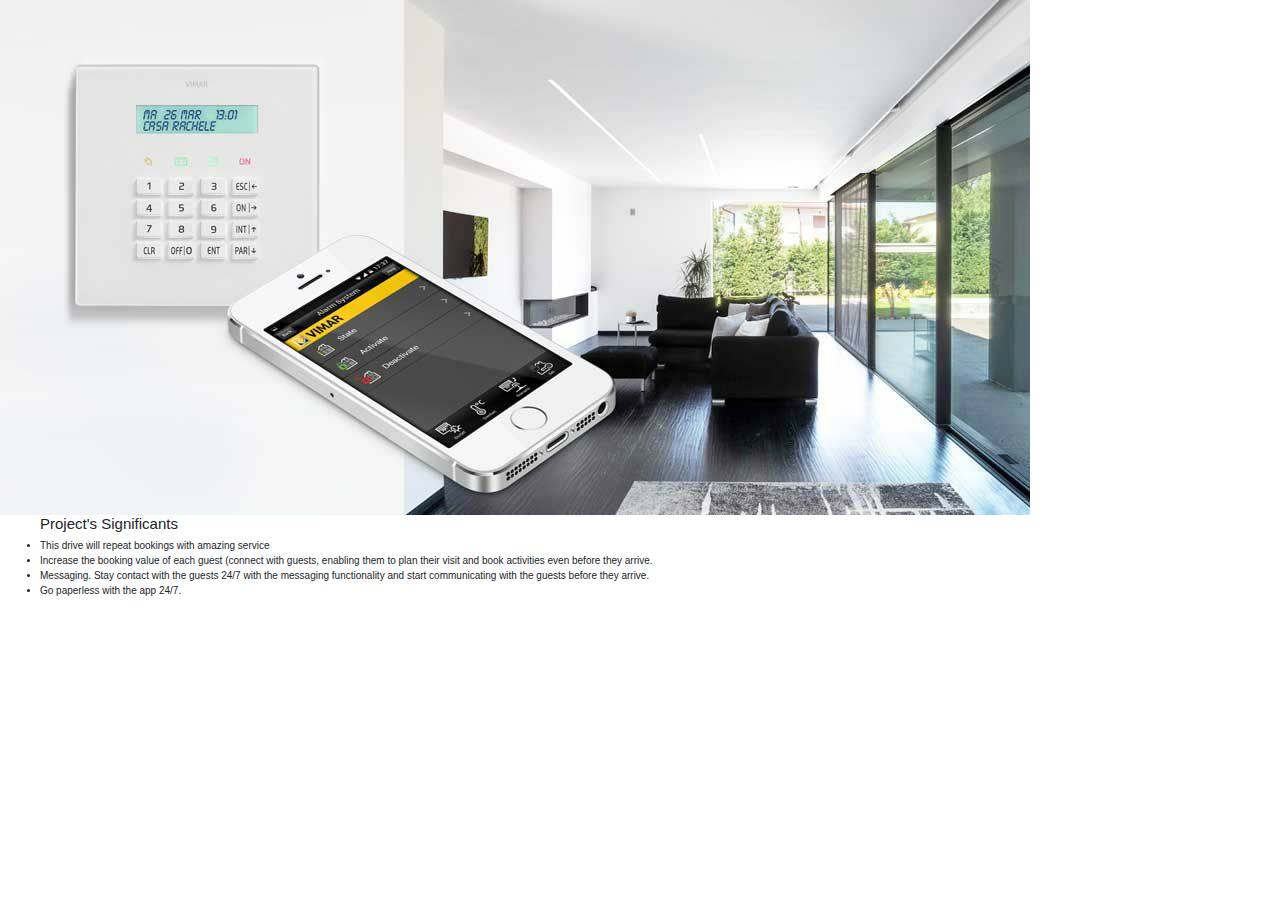
==== index2.html @ 0f3e7a12 "hakimah" ====
<!DOCTYPE html>
<html>
    <head>
        <meta charset="utf-8">
        <meta http-equiv="X-UA-Compatible" content="IE=edge,chrome=1">
        <title>Hakimah Mazlan</title>
        <meta name="description" content="">
        <meta name="viewport" content="width=device-width, initial-scale=1">
        <link rel="apple-touch-icon" href="apple-touch-icon.png">

        <link rel="stylesheet" href="css/bootstrap.min.css">
        <link rel="stylesheet" href="css/fontAwesome.css">
        <link rel="stylesheet" href="css/hero-slider.css">
        <link rel="stylesheet" href="css/main.css">
        <link rel="stylesheet" href="css/owl-carousel.css">

        <link href="https://fonts.googleapis.com/css?family=Open+Sans:300,400,600,700,800" rel="stylesheet">

        <script src="js/vendor/modernizr-2.8.3-respond-1.4.2.min.js"></script>
  <!-- Bootstrap core CSS -->
  <link href="https://stackpath.bootstrapcdn.com/bootstrap/4.5.2/css/bootstrap.min.css" rel="stylesheet" />
  <!-- Bootstrap core JavaScript -->
  <script src="https://stackpath.bootstrapcdn.com/bootstrap/4.5.2/js/bootstrap.min.js"></script>
  <script src="https://stackpath.bootstrapcdn.com/bootstrap/4.5.2/js/bootstrap.bundle.min.js"></script>
    </head>

<body>

    <div id="frame">
        <a href="img/original/project.jpg" data-lightbox="image-1"><img src="img/project.jpg" alt=""></a>
        <ul>
            <h4>Project's Significants</h4>
               <li>This drive will repeat bookings with amazing service</li>
               <li>Increase the booking value of each guest (connect with guests, enabling them to plan their visit and book  activities even before they arrive. </li>
               <li>Messaging. Stay contact with the guests 24/7 with the messaging functionality and start communicating with the guests before they arrive.</li>
               <li>Go paperless with the app 24/7.  </li>
           </ul>
    </div>

</body>
</html>
---- css/hero-slider.css ----
/* -------------------------------- 

Primary style

-------------------------------- */
*, *::after, *::before {
  -webkit-box-sizing: border-box;
  -moz-box-sizing: border-box;
  box-sizing: border-box;
}

html {
  font-size: 62.5%;
}

body {
  font-family: "Open Sans", sans-serif;
  color: #2c343b;
  background-color: #f2f2f2;
}

a {
  color: #d44457;
  text-decoration: none;
}

img {
  max-width: 100%;
}

/* -------------------------------- 

Main Components 

-------------------------------- */
.cd-header {
  position: absolute;
  z-index: 2;
  top: 0;
  left: 0;
  width: 100%;
  height: 50px;
  background-color: #21272c;
  -webkit-font-smoothing: antialiased;
  -moz-osx-font-smoothing: grayscale;
}
@media only screen and (min-width: 768px) {
  .cd-header {
    height: 70px;
    background-color: transparent;
  }
}

#cd-logo {
  float: left;
  margin: 13px 0 0 5%;
}
#cd-logo img {
  display: block;
}
@media only screen and (min-width: 768px) {
  #cd-logo {
    margin: 23px 0 0 5%;
  }
}

.cd-primary-nav {
  /* mobile first - navigation hidden by default, triggered by tap/click on navigation icon */
  float: right;
  margin-right: 5%;
  width: 44px;
  height: 100%;
}
.cd-primary-nav ul {
  position: absolute;
  top: 0;
  left: 0;
  width: 100%;
  -webkit-transform: translateY(-100%);
  -moz-transform: translateY(-100%);
  -ms-transform: translateY(-100%);
  -o-transform: translateY(-100%);
  transform: translateY(-100%);
}
.cd-primary-nav ul.is-visible {
  box-shadow: 0 3px 8px rgba(0, 0, 0, 0.2);
  -webkit-transform: translateY(50px);
  -moz-transform: translateY(50px);
  -ms-transform: translateY(50px);
  -o-transform: translateY(50px);
  transform: translateY(50px);
}
.cd-primary-nav a {
  display: block;
  height: 50px;
  line-height: 50px;
  padding-left: 5%;
  background: #21272c;
  border-top: 1px solid #333c44;
  color: #ffffff;
}
@media only screen and (min-width: 768px) {
  .cd-primary-nav {
    /* reset navigation values */
    width: auto;
    height: auto;
    background: none;
  }
  .cd-primary-nav ul {
    position: static;
    width: auto;
    -webkit-transform: translateY(0);
    -moz-transform: translateY(0);
    -ms-transform: translateY(0);
    -o-transform: translateY(0);
    transform: translateY(0);
    line-height: 70px;
  }
  .cd-primary-nav ul.is-visible {
    -webkit-transform: translateY(0);
    -moz-transform: translateY(0);
    -ms-transform: translateY(0);
    -o-transform: translateY(0);
    transform: translateY(0);
  }
  .cd-primary-nav li {
    display: inline-block;
    margin-left: 1em;
  }
  .cd-primary-nav a {
    display: inline-block;
    height: auto;
    font-weight: 600;
    line-height: normal;
    background: transparent;
    padding: .6em 1em;
    border-top: none;
  }
}

/* -------------------------------- 

Slider

-------------------------------- */
.cd-hero {
  position: relative;
  -webkit-font-smoothing: antialiased;
  -moz-osx-font-smoothing: grayscale;
}

.cd-hero-slider {
  position: relative;
  height: 360px;
  overflow: hidden;
}
.cd-hero-slider li {
  position: absolute;
  top: 0;
  left: 0;
  width: 100%;
  height: 100%;
  -webkit-transform: translateX(100%);
  -moz-transform: translateX(100%);
  -ms-transform: translateX(100%);
  -o-transform: translateX(100%);
  transform: translateX(100%);
}
.cd-hero-slider li.selected {
  /* this is the visible slide */
  position: relative;
  -webkit-transform: translateX(0);
  -moz-transform: translateX(0);
  -ms-transform: translateX(0);
  -o-transform: translateX(0);
  transform: translateX(0);
}
.cd-hero-slider li.move-left {
  /* slide hidden on the left */
  -webkit-transform: translateX(-100%);
  -moz-transform: translateX(-100%);
  -ms-transform: translateX(-100%);
  -o-transform: translateX(-100%);
  transform: translateX(-100%);
}
.cd-hero-slider li.is-moving, .cd-hero-slider li.selected {
  /* the is-moving class is assigned to the slide which is moving outside the viewport */
  -webkit-transition: -webkit-transform 0.5s;
  -moz-transition: -moz-transform 0.5s;
  transition: transform 0.5s;
}
@media only screen and (min-width: 768px) {
  .cd-hero-slider {
    height: 500px;
  }
}
@media only screen and (min-width: 1170px) {
  .cd-hero-slider {
    height: 680px;
  }
}

/* -------------------------------- 

Single slide style

-------------------------------- */
.cd-hero-slider li {
  background-position: center center;
  background-size: cover;
  background-repeat: no-repeat;
}
.cd-hero-slider li:first-of-type {
  background-image: url(../img/slide_01.jpg);
}
.cd-hero-slider li:nth-of-type(2) {
  background-image: url(../img/slide_02.jpg);
}
.cd-hero-slider li:nth-of-type(3) {
  background-image: url(../img/slide_03.jpg);
}
.cd-hero-slider .cd-full-width,
.cd-hero-slider .cd-half-width {
  position: absolute;
  width: 100%;
  height: 100%;
  z-index: 1;
  left: 0;
  top: 0;
  /* this padding is used to align the text */
  padding-top: 80px;
  text-align: center;
  /* Force Hardware Acceleration in WebKit */
  -webkit-backface-visibility: hidden;
  backface-visibility: hidden;
  -webkit-transform: translateZ(0);
  -moz-transform: translateZ(0);
  -ms-transform: translateZ(0);
  -o-transform: translateZ(0);
  transform: translateZ(0);
}
.cd-hero-slider .cd-img-container {
  /* hide image on mobile device */
  display: none;
}
.cd-hero-slider .cd-img-container img {
  position: absolute;
  left: 50%;
  top: 50%;
  bottom: auto;
  right: auto;
  -webkit-transform: translateX(-50%) translateY(-50%);
  -moz-transform: translateX(-50%) translateY(-50%);
  -ms-transform: translateX(-50%) translateY(-50%);
  -o-transform: translateX(-50%) translateY(-50%);
  transform: translateX(-50%) translateY(-50%);
}
.cd-hero-slider .cd-bg-video-wrapper {
  /* hide video on mobile device */
  display: none;
  position: absolute;
  top: 0;
  left: 0;
  width: 100%;
  height: 100%;
  overflow: hidden;
}
.cd-hero-slider .cd-bg-video-wrapper video {
  /* you won't see this element in the html, but it will be injected using js */
  display: block;
  min-height: 100%;
  min-width: 100%;
  max-width: none;
  height: auto;
  width: auto;
  position: absolute;
  left: 50%;
  top: 50%;
  bottom: auto;
  right: auto;
  -webkit-transform: translateX(-50%) translateY(-50%);
  -moz-transform: translateX(-50%) translateY(-50%);
  -ms-transform: translateX(-50%) translateY(-50%);
  -o-transform: translateX(-50%) translateY(-50%);
  transform: translateX(-50%) translateY(-50%);
}
.cd-hero-slider h2, .cd-hero-slider p {
  text-shadow: 0 1px 3px rgba(0, 0, 0, 0.1);
  line-height: 1.2;
  margin: 0 auto 14px;
  color: #ffffff;
  width: 90%;
  max-width: 400px;
}
.cd-hero-slider h2 {
  font-size: 2.4rem;
}
.cd-hero-slider p {
  font-size: 1.4rem;
  line-height: 1.4;
}
.cd-hero-slider .cd-btn {
  display: inline-block;
  padding: 1.2em 1.4em;
  margin-top: .8em;
  background-color: rgba(212, 68, 87, 0.9);
  font-size: 1.3rem;
  font-weight: 700;
  letter-spacing: 1px;
  color: #ffffff;
  text-transform: uppercase;
  box-shadow: 0 3px 6px rgba(0, 0, 0, 0.1);
  -webkit-transition: background-color 0.2s;
  -moz-transition: background-color 0.2s;
  transition: background-color 0.2s;
}
.cd-hero-slider .cd-btn.secondary {
  background-color: rgba(22, 26, 30, 0.8);
}
.cd-hero-slider .cd-btn:nth-of-type(2) {
  margin-left: 1em;
}
.no-touch .cd-hero-slider .cd-btn:hover {
  background-color: #d44457;
}
.no-touch .cd-hero-slider .cd-btn.secondary:hover {
  background-color: #161a1e;
}
@media only screen and (min-width: 768px) {
  .cd-hero-slider .cd-full-width,
  .cd-hero-slider .cd-half-width {
    padding-top: 150px;
  }
  .cd-hero-slider .cd-bg-video-wrapper {
    display: block;
  }
  .cd-hero-slider .cd-half-width {
    width: 45%;
  }
  .cd-hero-slider .cd-half-width:first-of-type {
    left: 5%;
  }
  .cd-hero-slider .cd-half-width:nth-of-type(2) {
    right: 5%;
    left: auto;
  }
  .cd-hero-slider .cd-img-container {
    display: block;
  }
  .cd-hero-slider h2, .cd-hero-slider p {
    max-width: 520px;
  }
  .cd-hero-slider h2 {
    font-size: 2.4em;
    font-weight: 300;
  }
  .cd-hero-slider .cd-btn {
    font-size: 1.4rem;
  }
}
@media only screen and (min-width: 1170px) {
  .cd-hero-slider .cd-full-width,
  .cd-hero-slider .cd-half-width {
    padding-top: 250px;
  }
  .cd-hero-slider h2, .cd-hero-slider p {
    margin-bottom: 20px;
  }
  .cd-hero-slider h2 {
    font-size: 3.2em;
  }
  .cd-hero-slider p {
    font-size: 1.6rem;
  }
}

/* -------------------------------- 

Single slide animation

-------------------------------- */
@media only screen and (min-width: 768px) {
  .cd-hero-slider .cd-half-width {
    opacity: 0;
    -webkit-transform: translateX(40px);
    -moz-transform: translateX(40px);
    -ms-transform: translateX(40px);
    -o-transform: translateX(40px);
    transform: translateX(40px);
  }
  .cd-hero-slider .move-left .cd-half-width {
    -webkit-transform: translateX(-40px);
    -moz-transform: translateX(-40px);
    -ms-transform: translateX(-40px);
    -o-transform: translateX(-40px);
    transform: translateX(-40px);
  }
  .cd-hero-slider .selected .cd-half-width {
    /* this is the visible slide */
    opacity: 1;
    -webkit-transform: translateX(0);
    -moz-transform: translateX(0);
    -ms-transform: translateX(0);
    -o-transform: translateX(0);
    transform: translateX(0);
  }
  .cd-hero-slider .is-moving .cd-half-width {
    /* this is the slide moving outside the viewport 
    wait for the end of the transition on the <li> parent before set opacity to 0 and translate to 40px/-40px */
    -webkit-transition: opacity 0s 0.5s, -webkit-transform 0s 0.5s;
    -moz-transition: opacity 0s 0.5s, -moz-transform 0s 0.5s;
    transition: opacity 0s 0.5s, transform 0s 0.5s;
  }
  .cd-hero-slider li.selected.from-left .cd-half-width:nth-of-type(2),
  .cd-hero-slider li.selected.from-right .cd-half-width:first-of-type {
    /* this is the selected slide - different animation if it's entering from left or right */
    -webkit-transition: opacity 0.4s 0.2s, -webkit-transform 0.5s 0.2s;
    -moz-transition: opacity 0.4s 0.2s, -moz-transform 0.5s 0.2s;
    transition: opacity 0.4s 0.2s, transform 0.5s 0.2s;
  }
  .cd-hero-slider li.selected.from-left .cd-half-width:first-of-type,
  .cd-hero-slider li.selected.from-right .cd-half-width:nth-of-type(2) {
    /* this is the selected slide - different animation if it's entering from left or right */
    -webkit-transition: opacity 0.4s 0.4s, -webkit-transform 0.5s 0.4s;
    -moz-transition: opacity 0.4s 0.4s, -moz-transform 0.5s 0.4s;
    transition: opacity 0.4s 0.4s, transform 0.5s 0.4s;
  }
  .cd-hero-slider .cd-full-width h2,
  .cd-hero-slider .cd-full-width p,
  .cd-hero-slider .cd-full-width .cd-btn {
    opacity: 0;
    -webkit-transform: translateX(100px);
    -moz-transform: translateX(100px);
    -ms-transform: translateX(100px);
    -o-transform: translateX(100px);
    transform: translateX(100px);
  }
  .cd-hero-slider .move-left .cd-full-width h2,
  .cd-hero-slider .move-left .cd-full-width p,
  .cd-hero-slider .move-left .cd-full-width .cd-btn {
    opacity: 0;
    -webkit-transform: translateX(-100px);
    -moz-transform: translateX(-100px);
    -ms-transform: translateX(-100px);
    -o-transform: translateX(-100px);
    transform: translateX(-100px);
  }
  .cd-hero-slider .selected .cd-full-width h2,
  .cd-hero-slider .selected .cd-full-width p,
  .cd-hero-slider .selected .cd-full-width .cd-btn {
    /* this is the visible slide */
    opacity: 1;
    -webkit-transform: translateX(0);
    -moz-transform: translateX(0);
    -ms-transform: translateX(0);
    -o-transform: translateX(0);
    transform: translateX(0);
  }
  .cd-hero-slider li.is-moving .cd-full-width h2,
  .cd-hero-slider li.is-moving .cd-full-width p,
  .cd-hero-slider li.is-moving .cd-full-width .cd-btn {
    /* this is the slide moving outside the viewport 
    wait for the end of the transition on the li parent before set opacity to 0 and translate to 100px/-100px */
    -webkit-transition: opacity 0s 0.5s, -webkit-transform 0s 0.5s;
    -moz-transition: opacity 0s 0.5s, -moz-transform 0s 0.5s;
    transition: opacity 0s 0.5s, transform 0s 0.5s;
  }
  .cd-hero-slider li.selected h2 {
    -webkit-transition: opacity 0.4s 0.2s, -webkit-transform 0.5s 0.2s;
    -moz-transition: opacity 0.4s 0.2s, -moz-transform 0.5s 0.2s;
    transition: opacity 0.4s 0.2s, transform 0.5s 0.2s;
  }
  .cd-hero-slider li.selected p {
    -webkit-transition: opacity 0.4s 0.3s, -webkit-transform 0.5s 0.3s;
    -moz-transition: opacity 0.4s 0.3s, -moz-transform 0.5s 0.3s;
    transition: opacity 0.4s 0.3s, transform 0.5s 0.3s;
  }
  .cd-hero-slider li.selected .cd-btn {
    -webkit-transition: opacity 0.4s 0.4s, -webkit-transform 0.5s 0.4s, background-color 0.2s 0s;
    -moz-transition: opacity 0.4s 0.4s, -moz-transform 0.5s 0.4s, background-color 0.2s 0s;
    transition: opacity 0.4s 0.4s, transform 0.5s 0.4s, background-color 0.2s 0s;
  }
}
/* -------------------------------- 

Slider navigation

-------------------------------- */
.cd-slider-nav {
  display: none;
  position: absolute;
  width: 100%;
  bottom: 0;
  z-index: 2;
  text-align: center;
  height: 55px;
  background-color: rgba(0, 1, 1, 0.5);
}
.cd-slider-nav nav, .cd-slider-nav ul, .cd-slider-nav li, .cd-slider-nav a {
  height: 100%;
}
.cd-slider-nav nav {
  display: inline-block;
  position: relative;
}
.cd-slider-nav .cd-marker {
  position: absolute;
  bottom: 0;
  left: 0;
  width: 60px;
  height: 100%;
  color: #d44457;
  background-color: #ffffff;
  box-shadow: inset 0 2px 0 currentColor;
  -webkit-transition: -webkit-transform 0.2s, box-shadow 0.2s;
  -moz-transition: -moz-transform 0.2s, box-shadow 0.2s;
  transition: transform 0.2s, box-shadow 0.2s;
}
.cd-slider-nav .cd-marker.item-2 {
  -webkit-transform: translateX(100%);
  -moz-transform: translateX(100%);
  -ms-transform: translateX(100%);
  -o-transform: translateX(100%);
  transform: translateX(100%);
}
.cd-slider-nav .cd-marker.item-3 {
  -webkit-transform: translateX(200%);
  -moz-transform: translateX(200%);
  -ms-transform: translateX(200%);
  -o-transform: translateX(200%);
  transform: translateX(200%);
}
.cd-slider-nav .cd-marker.item-4 {
  -webkit-transform: translateX(300%);
  -moz-transform: translateX(300%);
  -ms-transform: translateX(300%);
  -o-transform: translateX(300%);
  transform: translateX(300%);
}
.cd-slider-nav .cd-marker.item-5 {
  -webkit-transform: translateX(400%);
  -moz-transform: translateX(400%);
  -ms-transform: translateX(400%);
  -o-transform: translateX(400%);
  transform: translateX(400%);
}
.cd-slider-nav ul::after {
  clear: both;
  content: "";
  display: table;
}
.cd-slider-nav li {
  display: inline-block;
  width: 60px;
  float: left;
}
.cd-slider-nav li.selected a {
  color: #2c343b;
}
.no-touch .cd-slider-nav li.selected a:hover {
  background-color: transparent;
}
.cd-slider-nav a {
  display: block;
  position: relative;
  padding-top: 35px;
  font-size: 1rem;
  font-weight: 700;
  color: #a8b4be;
  -webkit-transition: background-color 0.2s;
  -moz-transition: background-color 0.2s;
  transition: background-color 0.2s;
}
.cd-slider-nav a::before {
  content: '';
  position: absolute;
  width: 24px;
  height: 24px;
  top: 8px;
  left: 50%;
  right: auto;
  -webkit-transform: translateX(-50%);
  -moz-transform: translateX(-50%);
  -ms-transform: translateX(-50%);
  -o-transform: translateX(-50%);
  transform: translateX(-50%);
}
.no-touch .cd-slider-nav a:hover {
  background-color: rgba(0, 1, 1, 0.5);
}
.cd-slider-nav li:first-of-type a::before {
  background-position: 0 0;
}
.cd-slider-nav li.selected:first-of-type a::before {
  background-position: 0 -24px;
}
.cd-slider-nav li:nth-of-type(2) a::before {
  background-position: -24px 0;
}
.cd-slider-nav li.selected:nth-of-type(2) a::before {
  background-position: -24px -24px;
}
.cd-slider-nav li:nth-of-type(3) a::before {
  background-position: -48px 0;
}
.cd-slider-nav li.selected:nth-of-type(3) a::before {
  background-position: -48px -24px;
}
.cd-slider-nav li:nth-of-type(4) a::before {
  background-position: -72px 0;
}
.cd-slider-nav li.selected:nth-of-type(4) a::before {
  background-position: -72px -24px;
}
.cd-slider-nav li:nth-of-type(5) a::before {
  background-position: -96px 0;
}
.cd-slider-nav li.selected:nth-of-type(5) a::before {
  background-position: -96px -24px;
}
@media only screen and (min-width: 768px) {
  .cd-slider-nav {
    height: 80px;
  }
  .cd-slider-nav .cd-marker,
  .cd-slider-nav li {
    width: 95px;
  }
  .cd-slider-nav a {
    padding-top: 48px;
    font-size: 1.1rem;
    text-transform: uppercase;
  }
  .cd-slider-nav a::before {
    top: 18px;
  }
}

/* -------------------------------- 

Main content

-------------------------------- */
.cd-main-content {
  width: 90%;
  max-width: 768px;
  margin: 0 auto;
  padding: 2em 0;
}
.cd-main-content p {
  font-size: 1.4rem;
  line-height: 1.8;
  color: #999999;
  margin: 2em 0;
}
@media only screen and (min-width: 1170px) {
  .cd-main-content {
    padding: 3em 0;
  }
  .cd-main-content p {
    font-size: 1.6rem;
  }
}

/* -------------------------------- 

Javascript disabled

-------------------------------- */
.no-js .cd-hero-slider li {
  display: none;
}
.no-js .cd-hero-slider li.selected {
  display: block;
}

.no-js .cd-slider-nav {
  display: none;
}
---- css/main.css ----
/*

Vanilla Template

https://templatemo.com/tm-526-vanilla

*/

p {
  font-size: 15px;
  line-height: 25px;
}

section {
  padding: 25px 0 35px;
  background: #fff;
}

body { 
  position: relative; /* we need this for the scrollspy */ 
  font-size: 14px;
}

a { color: #3CC; }

a:hover { color: #FF0; }

/*----------
  NAV
----------*/

.fixed-side-navbar {
  position: fixed;
  top: 50%;
  right: 0;
  z-index: 99999;
  margin-top: -100px;
  text-align: right;
  padding: 30px 0;
  -webkit-transition: all .3s;
  transition: all .3s;
}
.fixed-side-navbar:hover {
  background: transparent;
}
.fixed-side-navbar:hover .nav > li > a > span {
  color: rgba(0, 0, 0, 0.5);
  display: block;
  background-color: #fff;
  text-align: center;
  text-transform: uppercase;
  font-size: 12px;
  padding: 2px 12px;
  border-radius: 15px;
}
.fixed-side-navbar .nav > li a.active {
  background-color: transparent;
  color: black;
}
.fixed-side-navbar .nav > li a.active:after {
  -webkit-transform: scale(0.9);
          transform: scale(0.9);
}
.fixed-side-navbar .nav > li a.active:before {
  content: '';
  position: absolute;
  top: 50%;
  right: 17px;
  margin-top: -8px;
  width: 16px;
  height: 16px;
  background: transparent;
  border: 2px solid #fff;
  border-radius: 10px;
}
.nav>li {
  position: relative;
  display: block;
}
.fixed-side-navbar .nav > li a {
  color: #fff;
  min-height: 32px;
  background: transparent;
  padding: 5px 45px 5px 25px;
  border-right: none;
}
.fixed-side-navbar .nav > li a span {
  display: none;
  -webkit-transition: all .2s;
  transition: all .2s;
}
.fixed-side-navbar .nav > li a:after {
  content: '';
  position: absolute;
  top: 50%;
  right: 20px;
  margin-top: -5px;
  width: 10px;
  height: 10px;
  border-radius: 10px;
  background: rgba(250, 250, 250, 0.75);
  -webkit-transition: all .3s;
  transition: all .3s;
  -webkit-transform: scale(0.6);
          transform: scale(0.6);
}
.fixed-side-navbar .nav > li a:hover {
  background-color: transparent;
  border-top-left-radius: 5px;
  border-bottom-left-radius: 5px;
  border-color: black;
  boder-right: 0;
}
.fixed-side-navbar .nav > li a:hover > span {
  color: black;
  display: block;
}

.fadeInRight {
  -webkit-animation-name: fadeInRight;
          animation-name: fadeInRight;
}


.primary-button a {
  display: inline-block;
  background-color: #ff7d27;
  padding: 15px 24px;
  border-radius: 3px;
  text-transform: uppercase;
  font-size: 11px;
  color: #fff;
  font-weight: 700;
  text-decoration: none;
  letter-spacing: 0.5px;
}


.parallax-content {
  width: 100%;
  min-height: 100vh;
  background-size: cover;
}


.baner-content {
  padding-top: 30vh;
  text-align: center;
  background-image: url(../img/wallpaper.jpg);
}

.baner-content h1 {
  margin-top: 0px;
  font-size: 128px;
  color: #fff;
  font-weight: 900;
  text-transform: uppercase;
  margin-bottom: 0px;
}

.baner-content em {
  color: #ff7d27;
  font-weight: 600;
  font-style: normal;
}

.baner-content span {
  display: inline-block;
  margin-top: -20px;
  font-weight: 300;
  font-size: 48px;
  color: #fff;
}

.baner-content .primary-button {
  margin-top: 15px;
}



.service-content {
  padding-left: 15px;
  padding-right: 15px;
  padding-top: 15vh;
  /* background-image: url(../img/2nd-section.jpg); */
  background-attachment: fixed;
  background-color: #232323;
  min-height: 100vh;
  background-size: cover;
  background-position: center center;
}

.service-content .left-text h4 {
  font-size: 24px;
  font-weight: 500;
  color: #fff;
}

h4, .h4 {
  font-size: 18px;
}

.service-content .left-text .line-dec {
  width: 45px;
  height: 3px;
  background-color: #ff7d27;
  margin: 20px 0px 20px 0px;
}

.service-content .left-text p {
  color: #fff;
}

.service-content .left-text ul {
  padding: 0;
  margin-top: 30px;
  list-style: none;
}

.service-content .left-text ul li {
  margin: 15px 0px;
  font-weight: 600;
  color: #fff;
}

.service-content .left-text .primary-button {
  margin: 30px 0px;
}

.service-content .service-item {
  background-color: rgba(0, 0, 0, 0.5);
  padding: 25px 30px;
  text-align: center;
  color: #fff;
  margin-bottom: 30px;
  margin-top: 15%;
  height: 25vh;
}

.service-content .service-item .line-dec {
  width: 45px;
  height: 3px;
  background-color: #ff7d27;
  margin: 20px auto 15px auto;
}



.projects-content {
  padding-top: 20vh;
  background-image: url(../img/wallpaper.jpg);
}

.projects-content .item img {
  width: 100%;
}

.projects-content .item {
  margin: 15px;
}

.projects-content .item .text-content {
  background-color: #fff;
  text-align: center;
  padding: 20px;
}

.projects-content .item .text-content h4 {
  margin-top: 0px;
  font-size: 19px;
  font-weight: 600;
}

.projects-content .item .text-content span {
  font-style: normal;
  font-size: 17px;
  font-weight: 700;
  color: #ff7d27;
}

.owl-pagination {
  margin-top: 40px;
  opacity: 1;
  display: inline-block;
}

.owl-page span {
  display: block;
  width: 14px;
  height: 14px;
  margin: 0px 5px;
  filter: alpha(opacity=50);
  opacity: 0.5;
  -webkit-border-radius: 20px;
  -moz-border-radius: 20px;
  border-radius: 20px;
  background: #fff;
}


.tabs-content {
  padding-left: 15px;
  padding-right: 15px;
  padding-top: 8vh;
  /* background-image: url(../img/4th-section.jpg); */
  background-color: #232323;
  background-attachment: fixed;
  min-height: 100vh;
  background-size: cover;
  background-position: center center;
}

.tabs-content h4{
  color: white;
  text-align: center;
  margin-top: 5%;
  letter-spacing: 0.5px;
}

section {
  background-color: transparent;
  padding-bottom: 15px;
}

.wrapper {
  text-align: center;
}

.tabs {
  list-style: none;
  margin: 0px;
  padding: 0px;
}

.tabs li {
  display: inline-block;
  text-align: center;
  margin: 10px;
}

.tabs a {
  display:block;
  text-align:center;
  text-decoration:none;
  text-transform:uppercase;
  color:#fff;
  font-size: 14px;
  font-weight: 700;
  padding:10px 15px;
  border:4px solid #fff;
}

.tabs a:hover {
  color: #ff7d27;
}

.tabs .active {
  border:4px solid #ff7d27;
}

.tabgroup div  {

}

.tabgroup p {
  background-color: rgba(0, 0, 0, 0.5);
  color: #fff;
  padding: 25px;
}

.clearfix:after {
  content:"";
  display:table;
  clear:both;
}


.contact-content {
  padding-left: 15px;
  padding-right: 15px;
  padding-top: 16vh;
  background-image: url(../img/wallpaper.jpg);
}

.contact-form {
  background-color: rgba(0, 0, 0, 0.5);
  padding: 30px 25px;
  margin-bottom: 30px;
}

#contact input {
  border-radius: 3px;
  padding-left: 15px;
  font-size: 13px;
  color: #232323;
  background-color: rgba(250, 250, 250, 1);
  outline: none;
  border: none;
  box-shadow: none;
  line-height: 50px;
  height: 50px;
  width: 100%;
  margin-bottom: 30px;
}

#contact textarea {
  border-radius: 3px;
  padding-left: 15px;
  padding-top: 10px;
  font-size: 13px;
  color: #232323;
  background-color: rgba(250, 250, 250, 1);
  outline: none;
  border: none;
  box-shadow: none;
  height: 165px;
  max-height: 220px;
  width: 100%;
  margin-bottom: 25px;
}

#contact button {
  display: inline-block;
  background-color: #ff7d27;
  padding: 15px 24px;
  width: 100%;
  border-radius: 3px;
  text-transform: uppercase;
  font-size: 11px;
  color: #fff;
  font-weight: 700;
  text-decoration: none;
  letter-spacing: 0.5px;
}

.map {
  margin-bottom: 30px;
  width: 100%;
  background-color: rgba(0, 0, 0, 0.5);
  padding: 30px 20px;
}



footer {
  text-align: center;
  background-color: #282b2f;
  padding: 70px 0px;
}

footer .primary-button {
  margin-bottom: 30px;
}

footer ul {
  padding: 0px;
  margin: 0px;
  list-style: none;
}

footer ul li {
  display: inline-block;
  margin: 0px 4px;
}

footer ul li a {
  width: 40px;
  height: 40px;
  line-height: 40px;
  text-align: center;
  display: inline-block;
  background-color: #ff7d27;
  color: #282b2f;
  border-radius: 50%;
  text-decoration: none;
  transition: all 0.5s;
  font-size: 17px;
}

footer ul li a:hover {
  color: #282b2f;
  background-color: #ff8e43;
}

footer p {
  font-size: 12px;
  color: #fff;
  margin-top: 15px;
  color: #fff;
  letter-spacing: 0.5px;
  margin-bottom: 0px;
}

footer em {
  color: #ff8e43;
  font-weight: 600;
  font-style: normal;
}

@media (max-width: 767px){
  
  .baner-content {
    padding-top: 30vh;
  }

  .baner-content h1 {
    font-size: 64px;
  }

  .baner-content em {
  }

  .baner-content span {
    font-size: 24px;
  }

  .baner-content .primary-button {
    margin-top: 15px;
  }

  .section-content {
    padding-top: 30vh;
  }

  .section-content h1 {
    font-size: 64px;
  }

  .section-content em {
  }

  .section-content span {
    font-size: 24px;
  }

  .section-content .primary-button {
    margin-top: 15px;
  }

  .service-content {
    padding-top: 5vh;
    text-align: center;
  }

  .service-content .left-text .line-dec {
    width: 45px;
    height: 3px;
    background-color: #ff7d27;
    margin: 20px auto 20px auto;
  }

  .service-content .left-text ul {
    text-align: left;
  }

  .service-content .service-item {
    background-color: rgba(0, 0, 0, 0.5);
    padding: 25px 30px;
    text-align: center;
    color: #fff;
    margin-bottom: 30px;
  }

}

@media (min-width: 1200px) {
  .container {
    max-width: 1170px;
  }
}

/* LIGHT BOX */

body:after {
  content: url(../img/close.png) url(../img/loading.gif) url(../img/prev.png) url(../img/next.png);
  display: none;
}

body.lb-disable-scrolling {
  overflow: hidden;
}

.lightboxOverlay {
  position: absolute;
  top: 0;
  left: 0;
  z-index: 99999;
  background-color: black;
  filter: progid:DXImageTransform.Microsoft.Alpha(Opacity=80);
  opacity: 0.8;
  display: none;
}

.lightbox {
  position: absolute;
  top: 0;
  left: 0;
  width: 100%;
  z-index: 100000;
  text-align: center;
  line-height: 0;
  font-weight: normal;
}

.lightbox .lb-image {
  display: block;
  height: auto;
  max-width: inherit;
  max-height: none;
  border-radius: 3px;

  /* Image border */
  border: 4px solid white;
}

.lightbox a img {
  border: none;
}

.lb-outerContainer {
  position: relative;
  *zoom: 1;
  width: 250px;
  height: 250px;
  margin: 0 auto;
  border-radius: 4px;

  /* Background color behind image.
     This is visible during transitions. */
  background-color: white;
}

.lb-outerContainer:after {
  content: "";
  display: table;
  clear: both;
}

.lb-loader {
  position: absolute;
  top: 43%;
  left: 0;
  height: 25%;
  width: 100%;
  text-align: center;
  line-height: 0;
}

.lb-cancel {
  display: block;
  width: 32px;
  height: 32px;
  margin: 0 auto;
  background: url(../img/loading.gif) no-repeat;
}

.lb-nav {
  position: absolute;
  top: 0;
  left: 0;
  height: 100%;
  width: 100%;
  z-index: 10;
}

.lb-container > .nav {
  left: 0;
}

.lb-nav a {
  outline: none;
  background-image: url('[data-uri]');
}

.lb-prev, .lb-next {
  height: 100%;
  cursor: pointer;
  display: block;
}

.lb-nav a.lb-prev {
  width: 34%;
  left: 0;
  float: left;
  background: url(../img/prev.png) left 48% no-repeat;
  filter: progid:DXImageTransform.Microsoft.Alpha(Opacity=0);
  opacity: 0;
  -webkit-transition: opacity 0.6s;
  -moz-transition: opacity 0.6s;
  -o-transition: opacity 0.6s;
  transition: opacity 0.6s;
}

.lb-nav a.lb-prev:hover {
  filter: progid:DXImageTransform.Microsoft.Alpha(Opacity=100);
  opacity: 1;
}

.lb-nav a.lb-next {
  width: 64%;
  right: 0;
  float: right;
  background: url(../img/next.png) right 48% no-repeat;
  filter: progid:DXImageTransform.Microsoft.Alpha(Opacity=0);
  opacity: 0;
  -webkit-transition: opacity 0.6s;
  -moz-transition: opacity 0.6s;
  -o-transition: opacity 0.6s;
  transition: opacity 0.6s;
}

.lb-nav a.lb-next:hover {
  filter: progid:DXImageTransform.Microsoft.Alpha(Opacity=100);
  opacity: 1;
}

.lb-dataContainer {
  margin: 0 auto;
  padding-top: 5px;
  *zoom: 1;
  width: 100%;
  -moz-border-radius-bottomleft: 4px;
  -webkit-border-bottom-left-radius: 4px;
  border-bottom-left-radius: 4px;
  -moz-border-radius-bottomright: 4px;
  -webkit-border-bottom-right-radius: 4px;
  border-bottom-right-radius: 4px;
}

.lb-dataContainer:after {
  content: "";
  display: table;
  clear: both;
}

.lb-data {
  padding: 0 4px;
  color: #ccc;
}

.lb-data .lb-details {
  width: 85%;
  float: left;
  text-align: left;
  line-height: 1.1em;
}

.lb-data .lb-caption {
  font-size: 13px;
  font-weight: bold;
  line-height: 1em;
}

.lb-data .lb-caption a {
  color: #4ae;
}

.lb-data .lb-number {
  display: block;
  clear: left;
  padding-bottom: 1em;
  font-size: 12px;
  color: #999999;
}

.lb-data .lb-close {
  display: block;
  float: right;
  width: 30px;
  height: 30px;
  background: url(../img/close.png) top right no-repeat;
  text-align: right;
  outline: none;
  filter: progid:DXImageTransform.Microsoft.Alpha(Opacity=70);
  opacity: 0.7;
  -webkit-transition: opacity 0.2s;
  -moz-transition: opacity 0.2s;
  -o-transition: opacity 0.2s;
  transition: opacity 0.2s;
}

.lb-data .lb-close:hover {
  cursor: pointer;
  filter: progid:DXImageTransform.Microsoft.Alpha(Opacity=100);
  opacity: 1;
}

#player-overlay {
  position: absolute;
  top: 0;
  left: 0;
  width: 100%;
  height: 100%;
  background-color: #000;
  z-index: 999;
}

video {
  display: block;
  width: 100%;
  height: auto;
}

.overlay {
  position: absolute;
  top: 0;
  bottom: 0;
  left: 0;
  right: 0;
  height: 100%;
  width: 100%;
  opacity: 0;
  transition: .5s ease;
  background-color: #797979;
}

.containerImg{
  position: relative;
}

.containerImg:hover .overlay {
  opacity: 0.7;
}

.text{
  color: white;
  font-size: 20px;
  position: absolute;
  top: 50%;
  left: 50%;
  -webkit-transform: translate(-50%, -50%);
  -ms-transform: translate(-50%, -50%);
  transform: translate(-50%, -50%);
  text-align: center;
}

.container-audio {
  width: 100%;
  height: auto;
  padding: 20px;
  border-radius: 5px;
  background-color: #eee;
  color: #444;
  margin: 20px auto;
  overflow: hidden;
}
audio {
width:100%;
}
audio:nth-child(2), audio:nth-child(4), audio:nth-child(6) {
  margin: 0;
}
.container-audio .colum1 {
  width: 23px;
  height: 5em;
  border-radius: 5px;
  margin: 0 10px 0 0;
  display: inline-block;
  position: relative;
}
.container-audio .colum1:last-child {
  margin: 0;
}
.container-audio .colum1 .row {
  width: 100%;
  height: 100%;
  border-radius: 5px;
  background: linear-gradient(to up, #7700aa, #8800ff);
  position: absolute;
  -webkit-animation: Rofa 10s infinite ease-in-out;
  animation: Rofa 10s infinite ease-in-out;
  bottom: 0;
}
.container-audio .colum1:nth-of-type(1) .row {
  -webkit-animation-delay: 3.99s;
  animation-delay: 3.99s;
}
.container-audio .colum1:nth-of-type(2) .row {
  -webkit-animation-delay: 3.80s;
  animation-delay: 3.80s;
}
.container-audio .colum1:nth-of-type(3) .row {
  -webkit-animation-delay: 3.70s;
  animation-delay: 3.70s;
}
.container-audio .colum1:nth-of-type(4) .row {
  -webkit-animation-delay: 3.60s;
  animation-delay: 3.60s;
}
.container-audio .colum1:nth-of-type(5) .row {
  -webkit-animation-delay: 3.50s;
  animation-delay: 3.50s;
}
.container-audio .colum1:nth-of-type(6) .row {
  -webkit-animation-delay: 3.40s;
  animation-delay: 3.40s;
}
.container-audio .colum1:nth-of-type(7) .row {
  -webkit-animation-delay: 3.30s;
  animation-delay: 3.30s;
}
.container-audio .colum1:nth-of-type(8) .row {
  -webkit-animation-delay: 3.20s;
  animation-delay: 3.20s;
}
.container-audio .colum1:nth-of-type(9) .row {
  -webkit-animation-delay: 3.10s;
  animation-delay: 3.10s;
}
.container-audio .colum1:nth-of-type(10) .row {
  -webkit-animation-delay: 2.1s;
  animation-delay: 2.1s;
}
.container-audio .colum1:nth-of-type(11) .row {
  -webkit-animation-delay: 2.1s;
  animation-delay: 2.1s;
}
.container-audio .colum1:nth-of-type(12) .row {
  -webkit-animation-delay: 2.10s;
  animation-delay: 2.10s;
}
.container-audio .colum1:nth-of-type(13) .row {
  -webkit-animation-delay: 2.20s;
  animation-delay: 2.20s;
}
.container-audio .colum1:nth-of-type(14) .row {
  -webkit-animation-delay: 1.30s;
  animation-delay: 1.30s;
}
.container-audio .colum1:nth-of-type(15) .row {
  -webkit-animation-delay: 1.40s;
  animation-delay: 1.40s;
}
.container-audio .colum1:nth-of-type(16) .row {
  -webkit-animation-delay: 1.50s;
  animation-delay: 1.50s;
}
.container-audio .colum1:nth-of-type(17) .row {
  -webkit-animation-delay: 1.60s;
  animation-delay: 1.60s;
}
.container-audio .colum1:nth-of-type(18) .row {
  -webkit-animation-delay: 1.70s;
  animation-delay: 1.70s;
}
.container-audio .colum1:nth-of-type(19) .row {
  -webkit-animation-delay: 1.80s;
  animation-delay: 1.80s;
}
.container-audio .colum1:nth-of-type(20) .row {
  -webkit-animation-delay: 2s;
  animation-delay: 2s;
}

@-webkit-keyframes Rofa {
  0% {
      height: 0%;
      -webkit-transform: translatey(0);
      transform: translatey(0);
      background-color: yellow;
  }

  5% {
      height: 100%;
      -webkit-transform: translatey(15px);
      transform: translatey(15px);
      background-color: fuchsia;
  }
  10% {
      height: 90%;
      transform: translatey(0);
      -webkit-transform: translatey(0);
      background-color: bisque;
  }

  15% {
      height: 80%;
      -webkit-transform: translatey(0);
      transform: translatey(0);

      background-color: cornflowerblue;
  }
  20% {
      height: 70%;
      -webkit-transform: translatey(0);
      transform: translatey(0);
      background-color: cornflowerblue;
  }
  25% {
      height: 0%;
      -webkit-transform: translatey(0);
      transform: translatey(0);
      background-color: cornflowerblue;
  }
  30% {
      height: 70%;
      -webkit-transform: translatey(0);
      transform: translatey(0);
      background-color: cornflowerblue;
  }
  35% {
      height: 0%;
      -webkit-transform: translatey(0);
      transform: translatey(0);

      background-color: cornflowerblue;
  }
  40% {
      height: 60%;
      -webkit-transform: translatey(0);
      transform: translatey(0);

      background-color: cornflowerblue;
  }
  45% {
      height: 0%;
      -webkit-transform: translatey(0);
      transform: translatey(0);

      background-color: cornflowerblue;
  }
  50% {
      height: 50%;
      -webkit-transform: translatey(0);
      transform: translatey(0);

      background-color: cornflowerblue;
  }
  55% {
      height: 0%;
      -webkit-transform: translatey(0);
      transform: translatey(0);

      background-color: cornflowerblue;
  }
  60% {
      height: 40%;
      -webkit-transform: translatey(0);
      transform: translatey(0);

      background-color: cornflowerblue;
  }
  65% {
      height: 0%;
      -webkit-transform: translatey(0);
      transform: translatey(0);

      background-color: cornflowerblue;
  }
  70% {
      height: 30%;
      -webkit-transform: translatey(0);
      transform: translatey(0);

      background-color: cornflowerblue;
  }
  75% {
      height: 0%;
      -webkit-transform: translatey(0);
      transform: translatey(0);

      background-color: cornflowerblue;
  }
  80% {
      height: 20%;
      -webkit-transform: translatey(0);
      transform: translatey(0);

      background-color: cornflowerblue;
  }
  85% {
      height: 0%;
      -webkit-transform: translatey(0);
      transform: translatey(0);

      background-color: cornflowerblue;
  }
  90% {
      height: 10%;
      -webkit-transform: translatey(0);
      transform: translatey(0);

      background-color: cornflowerblue;
  }
  95% {
      height: 5%;
      -webkit-transform: translatey(0);
      transform: translatey(0);

      background-color: cornflowerblue;
  }
  100% {
      height: 0;
      -webkit-transform: translatey(0);
      transform: translatey(0);

      background-color: cornflowerblue;
  }
}

.quiz-window {
  
  left:0; right:0;
  margin: auto;
  width: 100%;
  background: #fff;
  overflow: hidden;
}

.quiz-window-title {
  font-size: 26px;
}

.quiz-window-body {
  background-color: #f9f9f9;
}
.guiz-awards-row {
  margin:0;
  padding: 10px 40px;
  list-style: none;
}
.guiz-awards-row:after {
  content: '';
  display: table;
  clear:both;
}
.guiz-awards-row-even {
  background-color: #fff;
}
.guiz-awards-row li {
  display:inline-block;
  vertical-align: top;
  float: left;
}

.guiz-awards-title {
  font-size: 12px;
  font-weight: normal;
  padding-top: 3px;
  color: grey;
}



.section-content {
  padding-top: 30vh;
  text-align: center;
  background-image: url(../img/frame.gif);
}

.section-content h1 {
  margin-top: 0px;
  font-size: 128px;
  color: #fff;
  font-weight: 900;
  text-transform: uppercase;
  margin-bottom: 0px;
}

.section-content em {
  color: #ff7d27;
  font-weight: 600;
  font-style: normal;
}

.section-content span {
  display: inline-block;
  margin-top: -20px;
  font-weight: 300;
  font-size: 48px;
  color: #fff;
}

.section-content .primary-button {
  margin-top: 15px;
}

#tab1 #tab2 #tab3{
  height: 40vh;
}
---- css/owl-carousel.css ----
/* 
 *  Core Owl Carousel CSS File
 *  v1.3.3
 */

/* clearfix */
.owl-carousel .owl-wrapper:after {
  content: ".";
  display: block;
  clear: both;
  visibility: hidden;
  line-height: 0;
  height: 0;
}
/* display none until init */
.owl-carousel{
  display: none;
  position: relative;
  width: 100%;
  -ms-touch-action: pan-y;
}
.owl-carousel .owl-wrapper{
  display: none;
  position: relative;
  -webkit-transform: translate3d(0px, 0px, 0px);
}
.owl-carousel .owl-wrapper-outer{
  overflow: hidden;
  position: relative;
  width: 100%;
}
.owl-carousel .owl-wrapper-outer.autoHeight{
  -webkit-transition: height 500ms ease-in-out;
  -moz-transition: height 500ms ease-in-out;
  -ms-transition: height 500ms ease-in-out;
  -o-transition: height 500ms ease-in-out;
  transition: height 500ms ease-in-out;
}
  
.owl-carousel .owl-item{
  float: left;
}

.owl-controls {
  @media (max-width: @screen-sm-max) {
    top: -120px;
  }
  top: -200px;
  width: 100%;
  text-align: center;
  display: inline-block;
}

.owl-controls a {
  color: #336699;
}

.owl-controls a:hover {
  color: #336699;
}

.owl-controls .bg-prev {
  position: absolute;
  z-index: 1;
  width: 50px;
  height: 50px;
  z-index:10; 
  background:#fff; 
  border: 1px solid #336699;
  -webkit-transform: rotate(45deg);
  -moz-transform: rotate(45deg);
  -ms-transform: rotate(45deg);
  -o-transform: rotate(45deg);
  transform: rotate(45deg);
}

.owl-controls .bg-prev:before{
  content:""; 
  display:block; 
  position:absolute; 
  z-index:-1; 
  top:3px; 
  left:3px; 
  right:3px; 
  bottom:3px; 
  border:2px solid #336699
}

.owl-controls .prev {
  left: 15px;
  z-index: 11;
  position: absolute; 
  width: 50px;
  height: 50px;
  line-height: 32px;
}

.owl-controls .prev.active {
  background-image: none;
  outline: 0;
  -webkit-box-shadow: none;
          box-shadow: none;
}

.owl-controls .prev:active {
  background-image: none;
  outline: 0;
  -webkit-box-shadow: none;
          box-shadow: none;
}

.owl-controls .bg-next {
  position: absolute;
  float: right;
  z-index: 1;
  width: 50px;
  height: 50px;
  position:relative; 
  z-index:10; 
  background:#fff; 
  border: 1px solid #336699;
  -webkit-transform: rotate(45deg);
  -moz-transform: rotate(45deg);
  -ms-transform: rotate(45deg);
  -o-transform: rotate(45deg);
  transform: rotate(45deg);
}

.owl-controls .bg-next:before{
  content:""; 
  display:block; 
  position:absolute; 
  z-index:-1; 
  top:3px; 
  left:3px; 
  right:3px; 
  bottom:3px; 
  border:2px solid #336699
}

.owl-controls .next {
  right: 15px;
  z-index: 11;
  position: absolute; 
  width: 50px;
  height: 50px;
  line-height: 32px;
}

.owl-controls .next.active {
  background-image: none;
  outline: 0;
  -webkit-box-shadow: none;
          box-shadow: none;
}

.owl-controls .next:active {
  background-image: none;
  outline: 0;
  -webkit-box-shadow: none;
          box-shadow: none;
}


.owl-theme .owl-controls .owl-page{
  cursor: pointer;
  display: inline-block;
  zoom: 1;
  *display: inline;/*IE7 life-saver */
}
.owl-theme .owl-controls .owl-page a{
  display: block;
  width: 12px;
  height: 12px;
  margin: 0px 5px;
  filter: Alpha(Opacity=50);/*IE7 fix*/
  opacity: 0.5;
  -webkit-border-radius: 20px;
  -moz-border-radius: 20px;
  border-radius: 20px;
  background: transparent;
  border: 2px solid #888;
}

.owl-theme .owl-controls .owl-page.active span,
.owl-theme .owl-controls.clickable .owl-page:hover span{
  filter: Alpha(Opacity=100);/*IE7 fix*/
  opacity: 1;
  display: inline-block;
}
.owl-controls {
  -webkit-user-select: none;
  -khtml-user-select: none;
  -moz-user-select: none;
  -ms-user-select: none;
  user-select: none;
  -webkit-tap-highlight-color: rgba(0, 0, 0, 0);
}

/* fix */
.owl-carousel  .owl-wrapper,
.owl-carousel  .owl-item{
  -webkit-backface-visibility: hidden;
  -moz-backface-visibility:    hidden;
  -ms-backface-visibility:     hidden;
  -webkit-transform: translate3d(0,0,0);
  -moz-transform: translate3d(0,0,0);
  -ms-transform: translate3d(0,0,0);
}
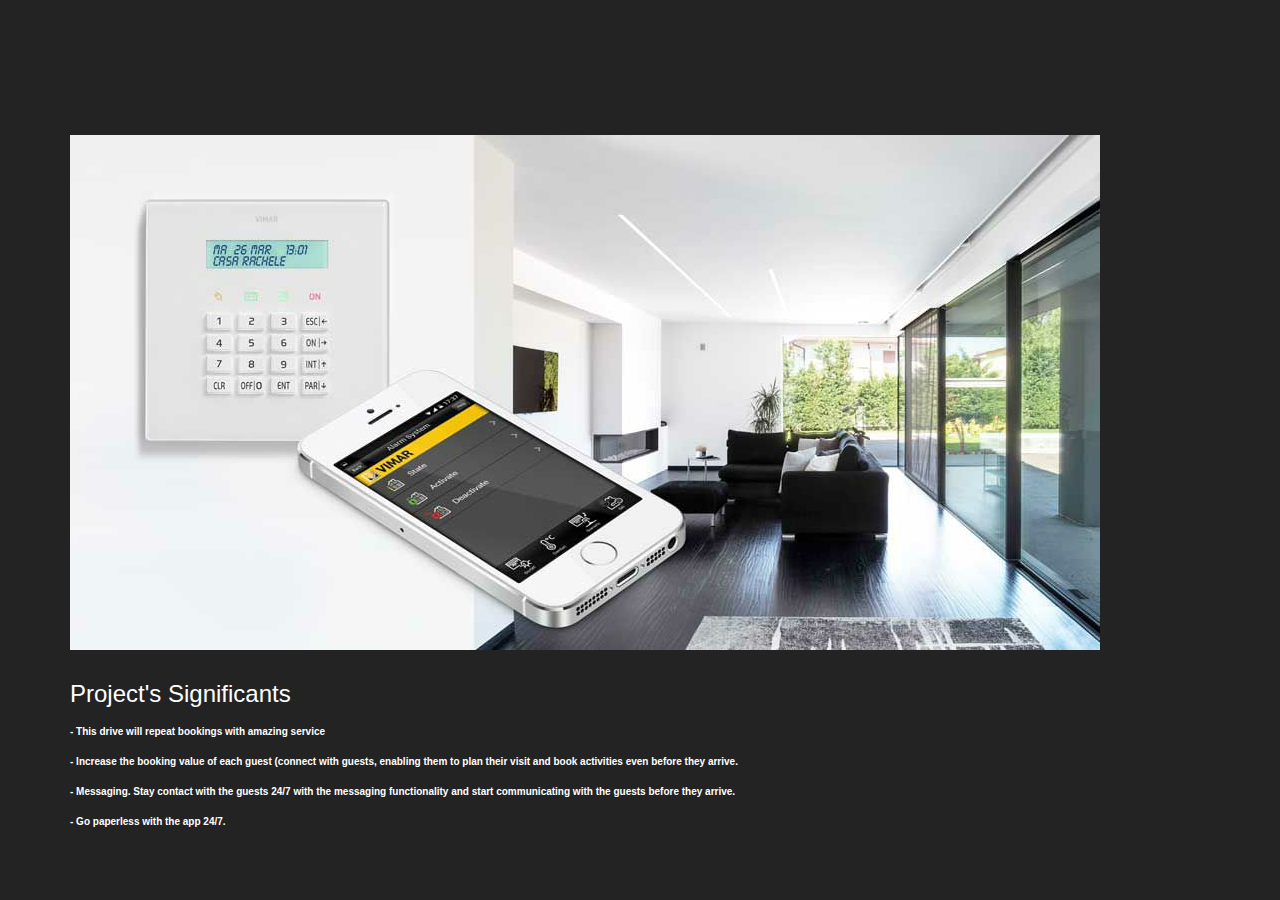
==== commit 765b164f: "latest" ====
--- a/index2.html
+++ b/index2.html
@@ -26,15 +26,25 @@
 
 <body>
 
-    <div id="frame">
-        <a href="img/original/project.jpg" data-lightbox="image-1"><img src="img/project.jpg" alt=""></a>
-        <ul>
-            <h4>Project's Significants</h4>
-               <li>This drive will repeat bookings with amazing service</li>
-               <li>Increase the booking value of each guest (connect with guests, enabling them to plan their visit and book  activities even before they arrive. </li>
-               <li>Messaging. Stay contact with the guests 24/7 with the messaging functionality and start communicating with the guests before they arrive.</li>
-               <li>Go paperless with the app 24/7.  </li>
-           </ul>
+  
+
+    <div class="service-content" id="project">
+        <div class="container">
+            <div class="row">
+                <div id="frame">
+                    <a href="img/original/project.jpg" data-lightbox="image-1"><img src="img/project.jpg" alt=""></a>
+                    <div class="left-text">
+                    <ul>
+                        <h4>Project's Significants</h4>
+                           <li>- This drive will repeat bookings with amazing service</li>
+                           <li>- Increase the booking value of each guest (connect with guests, enabling them to plan their visit and book  activities even before they arrive. </li>
+                           <li>- Messaging. Stay contact with the guests 24/7 with the messaging functionality and start communicating with the guests before they arrive.</li>
+                           <li>- Go paperless with the app 24/7.  </li>
+                       </ul>
+                       </div>
+                </div>      
+            </div>
+        </div>
     </div>
 
 </body>
